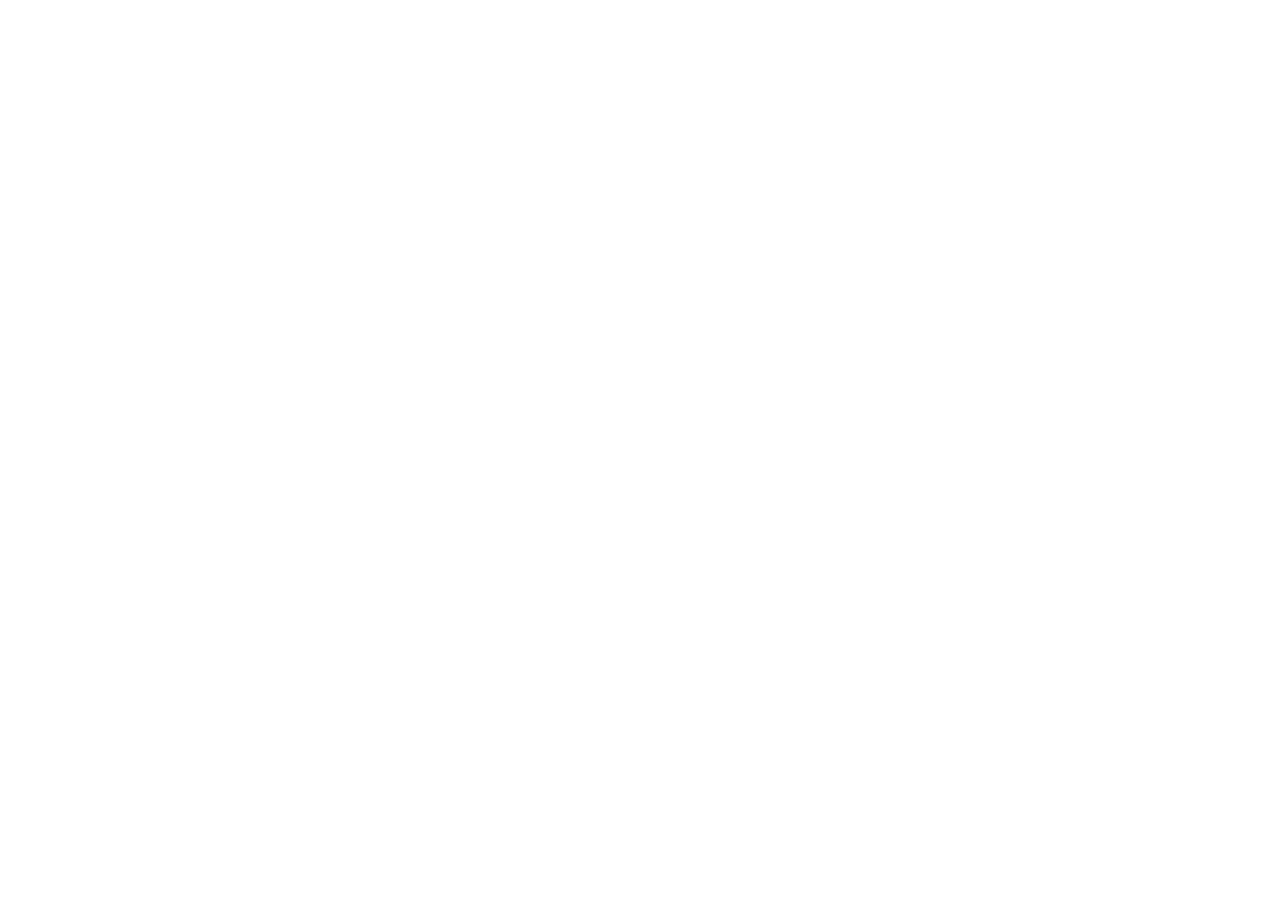
==== lab1-3/index.html @ 012bd5a4 "lab 3 files" ====
<!DOCTYPE html>
<html lang="en">
<head>
    <!-- Add the required head elements from the lab instructions here. -->
</head>
<body>
    <!--
        Use the following content when building your page:

        Our Home Planet

        Our planet is the only known world that supports life, providing the
        air, water, and climate that living things need to survive. Earth is the
        third planet from the Sun and is home to diverse ecosystems found across
        every continent and ocean.

        About 71 percent of Earth's surface is covered by water, while the
        remaining land is divided into seven continents. These continents vary
        greatly in size, climate, landscapes, and wildlife, making each region
        unique.

        Earth is constantly changing through natural processes such as weather,
        erosion, volcanic activity, and plate tectonics. These forces shape
        mountains, valleys, coastlines, and other landforms over millions of
        years.

        Scientists study Earth to better understand its environment and to help
        protect natural resources for future generations. Satellites, research
        stations, and space missions provide valuable information about our
        changing planet.

        Exploring Earth helps us appreciate the incredible diversity of our
        world and reminds us of the importance of protecting the environment for
        people, animals, and future generations.

        Earth's Continents

        Africa
        Antarctica
        Asia
        Europe
        North America
        Australia
        South America
    -->
</body>
</html>
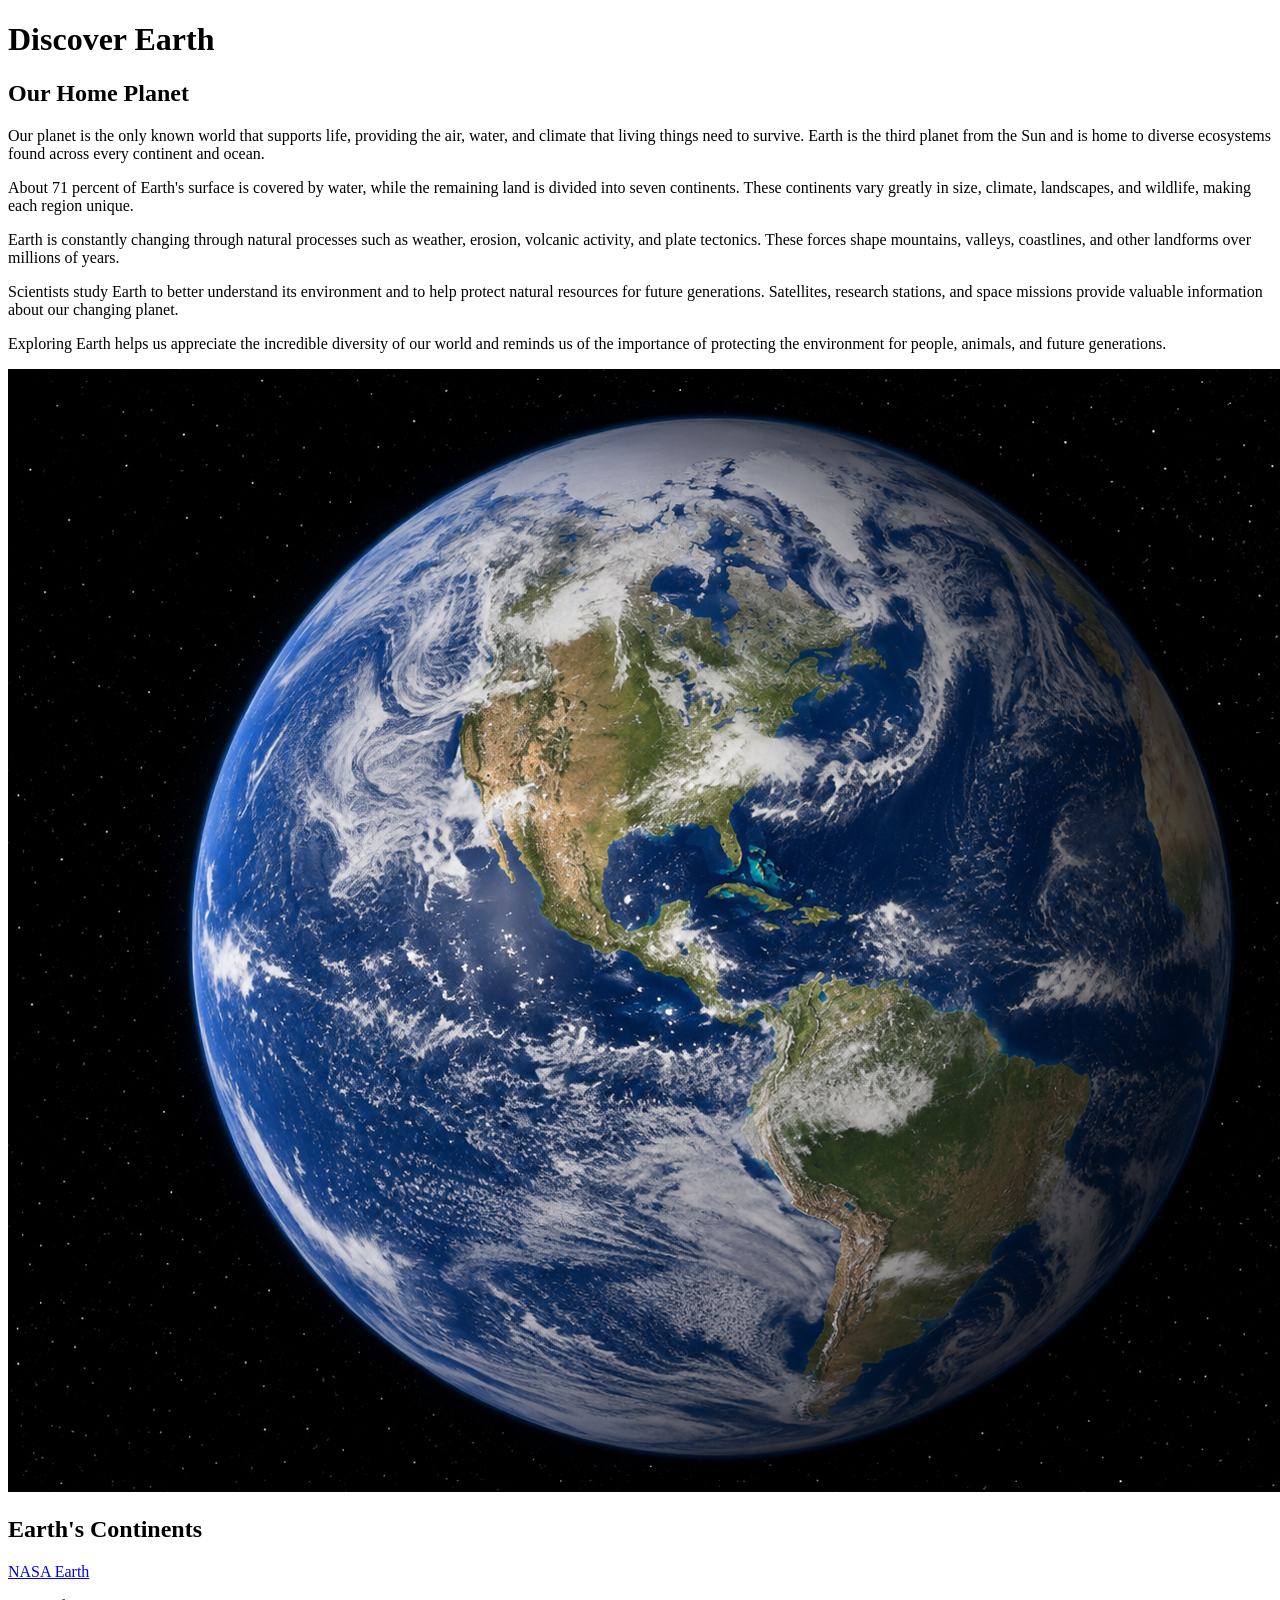
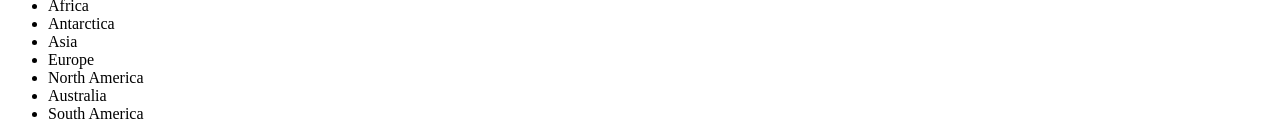
==== commit 2c467280: "index file has been updated" ====
--- a/lab1-3/index.html
+++ b/lab1-3/index.html
@@ -1,47 +1,62 @@
 <!DOCTYPE html>
 <html lang="en">
 <head>
-    <!-- Add the required head elements from the lab instructions here. -->
+    <meta charset="UTF-8" />
+    <meta name="viewport" content="width=device-width, initial-scale=1.0" />
+    <title>Discover Earth</title>
 </head>
 <body>
-    <!--
-        Use the following content when building your page:
+    <h1>Discover Earth</h1>
+    <h2>Our Home Planet</h2>
 
-        Our Home Planet
-
+    <p>
         Our planet is the only known world that supports life, providing the
         air, water, and climate that living things need to survive. Earth is the
         third planet from the Sun and is home to diverse ecosystems found across
         every continent and ocean.
+    </p>
 
+    <p>
         About 71 percent of Earth's surface is covered by water, while the
         remaining land is divided into seven continents. These continents vary
         greatly in size, climate, landscapes, and wildlife, making each region
         unique.
+    </p>
 
+    <p>
         Earth is constantly changing through natural processes such as weather,
         erosion, volcanic activity, and plate tectonics. These forces shape
         mountains, valleys, coastlines, and other landforms over millions of
         years.
+    </p>
 
+    <p>
         Scientists study Earth to better understand its environment and to help
         protect natural resources for future generations. Satellites, research
         stations, and space missions provide valuable information about our
         changing planet.
+    </p>
 
+    <p>
         Exploring Earth helps us appreciate the incredible diversity of our
         world and reminds us of the importance of protecting the environment for
         people, animals, and future generations.
+    </p>
+        
 
-        Earth's Continents
+    <img src="../lab1-3/images/earth_from_space.png" alt="PLanet Earth viewed from space. Photo courtesy of NASA.">
 
-        Africa
-        Antarctica
-        Asia
-        Europe
-        North America
-        Australia
-        South America
-    -->
+    <h2>Earth's Continents</h2> 
+    <a href="https://science.nasa.gov/earth/">NASA Earth</a>
+
+    <ul>
+        <li>Africa</li>
+        <li>Antarctica</li>
+        <li>Asia</li>
+        <li>Europe</li>
+        <li>North America</li>
+        <li>Australia</li>
+        <li>South America</li>
+    </ul>
 </body>
 </html>
